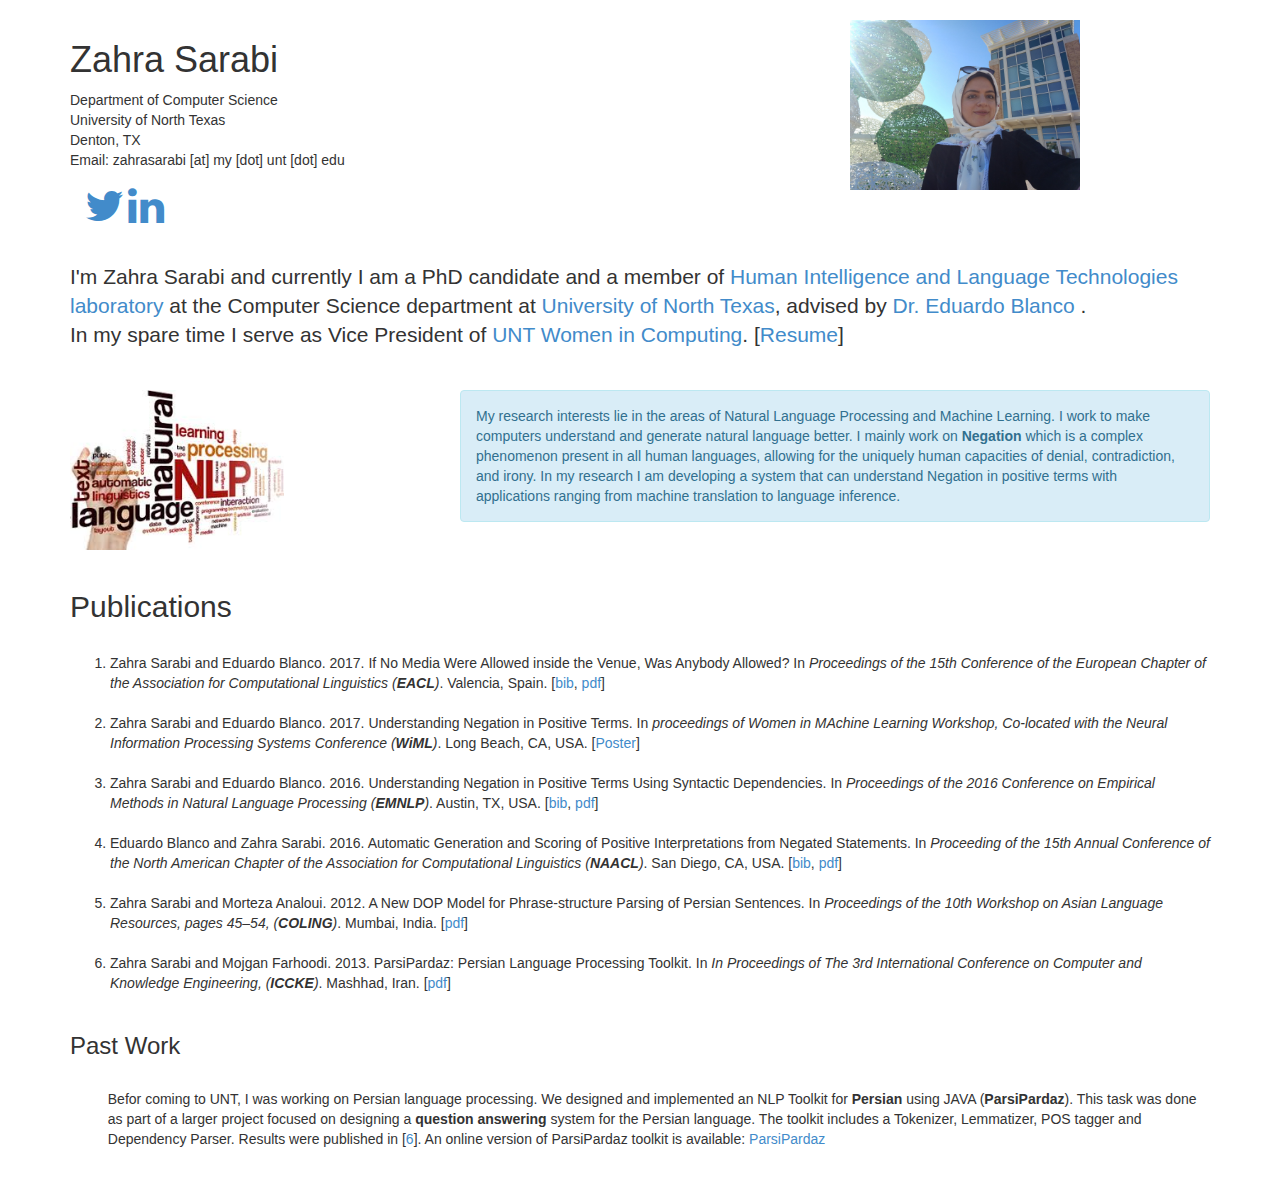
==== index.html @ 0830d359 "changed the root folder." ====
<!DOCTYPE html PUBLIC "-//W3C//DTD XHTML 1.0 Transitional//EN" "http://www.w3.org/TR/xhtml1/DTD/xhtml1-transitional.dtd">
<!-- saved from url=(0037)http://www.cs.rochester.edu/~nasrinm/ -->
<html xmlns="http://www.w3.org/1999/xhtml" xml:lang="en" lang="en"><head><meta http-equiv="Content-Type" content="text/html; charset=UTF-8">
<style>
ul {
    overflow: auto;
}

ul li {
    list-style-type: none;
    float: left;
}

ul li a i {
    background: #ffffff;

    color: #ffffff;
    width: 40px;
    height: 40px;
    border-radius: 20px;
    font-size: 22px;
    text-align: center;
    margin-right: 10px;
    padding-top: 15%;
    transition: all 0.2s ease-in-out;
}
.fa-facebook {
}
.fa-linkedin {
}
.fa-twitter {
}
.google-plus {
}
ul li a i:hover {
    opacity: .7;
}
</style>



  <meta name="viewport" content="width=700">
  <title>Zahra Sarabi</title>
  <link rel="stylesheet" type="text/css" media="screen,print" href="./style.css">
  <link href="http://netdna.bootstrapcdn.com/font-awesome/4.0.3/css/font-awesome.css" rel="stylesheet">

	<meta name="viewport" content="width=device-width, initial-scale=1.0">
	<link href="./bootstrap.min.css" rel="stylesheet" media="screen">

<style type="text/css">body { background: #ffffff; }</style>



</head>

<div class="container">

<body>

<br>

<div class="row">
<div class="col-md-8">
<h1>Zahra Sarabi</h1>
<medium>Department of Computer Science<br>
University of North Texas<br>
Denton, TX<br>
Email: zahrasarabi [at] my [dot] unt [dot] edu</medium>
<br>
<div class="navbar-text pull-left">
          <a href="https://twitter.com/z_sarabi"><i class="fa fa-twitter fa-3x"></i></a>
          <a href="https://www.linkedin.com/in/zahra-sarabi-06a4996b/"><i class="fa fa-linkedin fa-3x"></i></a>
<br>
</div>
</div> <!--col-->
<div class="col-md-4">
<img class="img-polaroid" src="pics/zahra2.jpg" width="230" height="170">
</div>
</div> <!-- row -->


		 
<br>
<p class="lead">I'm Zahra Sarabi and currently I am a PhD candidate and a member of <a herf="http://hilt.cse.unt.edu/">Human Intelligence and Language Technologies laboratory</a> at the Computer Science department at <a href="http://www.unt.edu/">University of North Texas</a>, advised by <a href="http://www.cse.unt.edu/~blanco/"> Dr. Eduardo Blanco </a>. 
<br>
In my spare time I serve as Vice President of <a href="http://unt.orgsync.com/org/wic">UNT Women in Computing</a>. [<a href=resume.pdf>Resume</a>]
</p>
<br />

<div class="row">
  <div class="col-md-4">
  <img class="img-polaroid" src="pics/nlp2.jpg" alt="photo" height="160">
</div>
<div class="col-md-8">
<div class="alert alert-info">
My research interests lie in the areas of Natural Language Processing and Machine Learning. I work to make computers understand and generate natural language better. I mainly work on <strong>Negation</strong> which is a complex phenomenon present in all human languages, allowing for the uniquely human capacities of denial, contradiction, and irony. In my research I am developing a system that can understand Negation in positive terms with applications ranging from machine translation to language inference.
</div>
</div>
</div> <!-- row -->
<br>


<a name="publications"></a>
<h2>Publications</h2>
<br />
<ol>

<li> Zahra Sarabi and Eduardo Blanco.
    2017.
    If No Media Were Allowed inside the Venue, Was Anybody Allowed?
    In <i>Proceedings of the 15th Conference of the European Chapter of the Association for Computational Linguistics (<strong>EACL</strong>)</i>.
    Valencia, Spain.
    [<a href=papers/no_media.bib>bib</a>,
    <a href=papers/no_media.pdf>pdf</a>]
    <br /><br /> 

<li> Zahra Sarabi and Eduardo Blanco.
    2017.
    Understanding Negation in Positive Terms.
    In <i> proceedings of Women in MAchine Learning Workshop, Co-located with the Neural Information Processing Systems Conference (<strong>WiML</strong>)</i>.
    Long Beach, CA, USA.
    [<a href="papers/wiml2017.pdf">Poster</a>]
   <br /><br />

<li> Zahra Sarabi and Eduardo Blanco.
    2016.
    Understanding Negation in Positive Terms Using Syntactic Dependencies.
    In <i>Proceedings of the 2016 Conference on Empirical Methods in Natural Language Processing (<strong>EMNLP</strong>)</i>.
    Austin, TX, USA.
    [<a href=papers/understanding_negation_dependencies.bib>bib</a>,
    <a href=papers/understanding_negation_dependencies.pdf>pdf</a>]
    <br /><br />

<li> Eduardo Blanco and Zahra Sarabi.
    2016.
    Automatic Generation and Scoring of Positive Interpretations from Negated Statements.
    In <i> Proceeding of the 15th Annual Conference of the North American Chapter of the Association for Computational Linguistics (<strong>NAACL</strong>)</i>.
    San Diego, CA, USA.
    [<a href=papers/automatic_generation_scoring_positive_interpretations.bib>bib</a>,
    <a href=papers/automatic_generation_scoring_positive_interpretations.pdf>pdf</a>]
    <br /><br />

<li> Zahra Sarabi and Morteza Analoui. 
     2012.
     A New DOP Model for Phrase-structure Parsing of Persian Sentences.
     In <i> Proceedings of the 10th Workshop on Asian Language Resources, pages 45–54, (<strong>COLING</strong>)</i>.
     Mumbai, India.
     [<a href=papers/dop.pdf>pdf</a>]
     <br /><br />

<li> Zahra Sarabi and Mojgan Farhoodi.
     2013.
     ParsiPardaz: Persian Language Processing Toolkit.
     In <i> In Proceedings of The 3rd International Conference on Computer and Knowledge Engineering, (<strong>ICCKE</strong>)</i>.
     Mashhad, Iran.
     [<a href=papers/parsipardaz.pdf>pdf</a>]
     <br /><br />
     
</ol>

<a name="past"></a>
<h3>Past Work</h3>
<br />
<p class="pad">Befor coming to UNT, I was working on Persian language processing. We designed and implemented an NLP Toolkit for <strong>Persian</strong> using JAVA (<strong>ParsiPardaz</strong>). This task was done as part of a larger project focused on designing a <strong>question answering</strong> system for the Persian language. The toolkit includes a Tokenizer, Lemmatizer, POS tagger and Dependency Parser. Results were published in [<a href=papers/parsipardaz.pdf>6</a>]. An online version of ParsiPardaz toolkit is available: <a href="http://quranjooy.itrc.ac.ir/nlp_main.php">ParsiPardaz</a></p>
  <br /><br />





</div> <!--container-->

</body>
</div>
</html>
---- style.css ----
ul li .publication {
	margin-bottom:14px;
}

div.publication {
  	display: list-item;
  	list-style-type: circle;
}

div.publication .title{
  	display:block;
}

div.publication .author {
  	display:block;
}

div.publication .proceedings {
	font-style: italic;
	display: block;
}

div.publication .slides,
div.publication .bib{
	display: inline;
	font-size: 90%;
	padding-right: 4px;
}

p.pad {
	padding-left: 1cm;
	
	
}
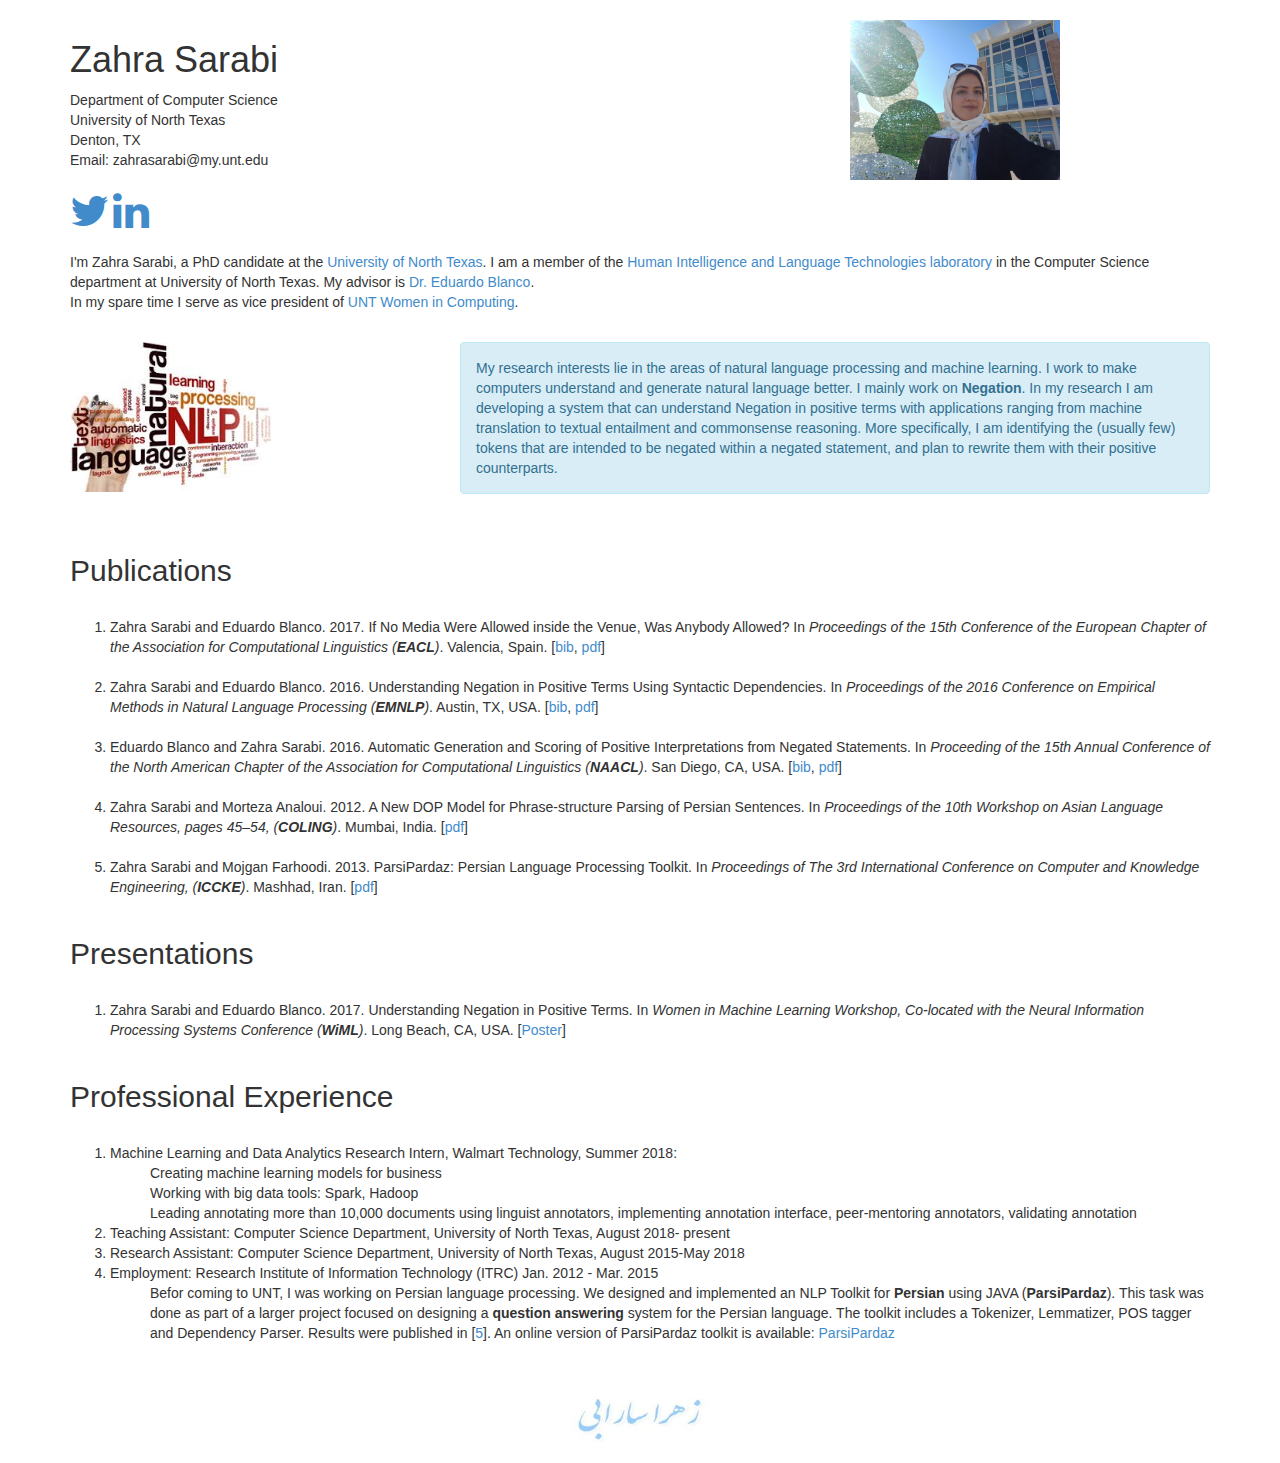
==== commit 75384438: "updated working experiences." ====
--- a/index.html
+++ b/index.html
@@ -1,3 +1,4 @@
+
 <!DOCTYPE html PUBLIC "-//W3C//DTD XHTML 1.0 Transitional//EN" "http://www.w3.org/TR/xhtml1/DTD/xhtml1-transitional.dtd">
 <!-- saved from url=(0037)http://www.cs.rochester.edu/~nasrinm/ -->
 <html xmlns="http://www.w3.org/1999/xhtml" xml:lang="en" lang="en"><head><meta http-equiv="Content-Type" content="text/html; charset=UTF-8">
@@ -65,35 +66,36 @@
 <medium>Department of Computer Science<br>
 University of North Texas<br>
 Denton, TX<br>
-Email: zahrasarabi [at] my [dot] unt [dot] edu</medium>
-<br>
-<div class="navbar-text pull-left">
-          <a href="https://twitter.com/z_sarabi"><i class="fa fa-twitter fa-3x"></i></a>
+Email: zahrasarabi@my.unt.edu</medium>
+<br /><br />
+<div  class="nav pull-left">
+          <a href="https://www.twitter.com/z_sarabi"><i class="fa fa-twitter fa-3x"></i></a>
           <a href="https://www.linkedin.com/in/zahra-sarabi-06a4996b/"><i class="fa fa-linkedin fa-3x"></i></a>
-<br>
 </div>
 </div> <!--col-->
-<div class="col-md-4">
-<img class="img-polaroid" src="pics/zahra2.jpg" width="230" height="170">
+<div class="col-md-4" style="float: left;">
+<img src="pics/zahra2.jpg" width="210" height="160" ALT="image">
+
 </div>
 </div> <!-- row -->
 
 
 		 
 <br>
-<p class="lead">I'm Zahra Sarabi and currently I am a PhD candidate and a member of <a herf="http://hilt.cse.unt.edu/">Human Intelligence and Language Technologies laboratory</a> at the Computer Science department at <a href="http://www.unt.edu/">University of North Texas</a>, advised by <a href="http://www.cse.unt.edu/~blanco/"> Dr. Eduardo Blanco </a>. 
-<br>
-In my spare time I serve as Vice President of <a href="http://unt.orgsync.com/org/wic">UNT Women in Computing</a>. [<a href=resume.pdf>Resume</a>]
+<p class="topic">I'm Zahra Sarabi, a PhD candidate at the <a href="http://www.unt.edu/">University of North Texas</a>. I am a member of the <a herf="http://hilt.cse.unt.edu/">Human Intelligence and Language Technologies laboratory</a> in the Computer Science department at University of North Texas. My advisor is <a href="http://www.cse.unt.edu/~blanco/"> Dr. Eduardo Blanco</a>. 
+<br>
+In my spare time I serve as vice president of <a href="http://unt.orgsync.com/org/wic">UNT Women in Computing</a>.<br>
+<!--[<a href="papers/resume.pdf">CV</a>]-->
 </p>
 <br />
 
 <div class="row">
   <div class="col-md-4">
-  <img class="img-polaroid" src="pics/nlp2.jpg" alt="photo" height="160">
+  <img class="img-polaroid" src="pics/nlp2.jpg" alt="photo" height="150">
 </div>
 <div class="col-md-8">
 <div class="alert alert-info">
-My research interests lie in the areas of Natural Language Processing and Machine Learning. I work to make computers understand and generate natural language better. I mainly work on <strong>Negation</strong> which is a complex phenomenon present in all human languages, allowing for the uniquely human capacities of denial, contradiction, and irony. In my research I am developing a system that can understand Negation in positive terms with applications ranging from machine translation to language inference.
+My research interests lie in the areas of natural language processing and machine learning. I work to make computers understand and generate natural language better. I mainly work on <strong>Negation</strong>. In my research I am developing a system that can understand Negation in positive terms with applications ranging from machine translation to textual entailment and commonsense reasoning. More specifically, I am identifying the (usually few) tokens that are intended to be negated within a negated statement, and plan to rewrite them with their positive counterparts.
 </div>
 </div>
 </div> <!-- row -->
@@ -110,25 +112,17 @@
     If No Media Were Allowed inside the Venue, Was Anybody Allowed?
     In <i>Proceedings of the 15th Conference of the European Chapter of the Association for Computational Linguistics (<strong>EACL</strong>)</i>.
     Valencia, Spain.
-    [<a href=papers/no_media.bib>bib</a>,
-    <a href=papers/no_media.pdf>pdf</a>]
+    [<a href=papers/no-media.bib>bib</a>,
+    <a href=papers/eacl2017.pdf>pdf</a>]
     <br /><br /> 
-
-<li> Zahra Sarabi and Eduardo Blanco.
-    2017.
-    Understanding Negation in Positive Terms.
-    In <i> proceedings of Women in MAchine Learning Workshop, Co-located with the Neural Information Processing Systems Conference (<strong>WiML</strong>)</i>.
-    Long Beach, CA, USA.
-    [<a href="papers/wiml2017.pdf">Poster</a>]
-   <br /><br />
 
 <li> Zahra Sarabi and Eduardo Blanco.
     2016.
     Understanding Negation in Positive Terms Using Syntactic Dependencies.
     In <i>Proceedings of the 2016 Conference on Empirical Methods in Natural Language Processing (<strong>EMNLP</strong>)</i>.
     Austin, TX, USA.
-    [<a href=papers/understanding_negation_dependencies.bib>bib</a>,
-    <a href=papers/understanding_negation_dependencies.pdf>pdf</a>]
+    [<a href=papers/emnlp.bib>bib</a>,
+    <a href=papers/emnlp.pdf>pdf</a>]
     <br /><br />
 
 <li> Eduardo Blanco and Zahra Sarabi.
@@ -136,8 +130,8 @@
     Automatic Generation and Scoring of Positive Interpretations from Negated Statements.
     In <i> Proceeding of the 15th Annual Conference of the North American Chapter of the Association for Computational Linguistics (<strong>NAACL</strong>)</i>.
     San Diego, CA, USA.
-    [<a href=papers/automatic_generation_scoring_positive_interpretations.bib>bib</a>,
-    <a href=papers/automatic_generation_scoring_positive_interpretations.pdf>pdf</a>]
+    [<a href=papers/naacl.bib>bib</a>,
+    <a href=papers/naacl.pdf>pdf</a>]
     <br /><br />
 
 <li> Zahra Sarabi and Morteza Analoui. 
@@ -151,21 +145,53 @@
 <li> Zahra Sarabi and Mojgan Farhoodi.
      2013.
      ParsiPardaz: Persian Language Processing Toolkit.
-     In <i> In Proceedings of The 3rd International Conference on Computer and Knowledge Engineering, (<strong>ICCKE</strong>)</i>.
+     In <i> Proceedings of The 3rd International Conference on Computer and Knowledge Engineering, (<strong>ICCKE</strong>)</i>.
      Mashhad, Iran.
      [<a href=papers/parsipardaz.pdf>pdf</a>]
      <br /><br />
      
 </ol>
 
-<a name="past"></a>
-<h3>Past Work</h3>
-<br />
-<p class="pad">Befor coming to UNT, I was working on Persian language processing. We designed and implemented an NLP Toolkit for <strong>Persian</strong> using JAVA (<strong>ParsiPardaz</strong>). This task was done as part of a larger project focused on designing a <strong>question answering</strong> system for the Persian language. The toolkit includes a Tokenizer, Lemmatizer, POS tagger and Dependency Parser. Results were published in [<a href=papers/parsipardaz.pdf>6</a>]. An online version of ParsiPardaz toolkit is available: <a href="http://quranjooy.itrc.ac.ir/nlp_main.php">ParsiPardaz</a></p>
+
+<a name="presentations"></a>
+<h2>Presentations</h2>
+<br />
+<ol>
+
+<li> Zahra Sarabi and Eduardo Blanco.
+    2017.
+    Understanding Negation in Positive Terms.
+    In <i> Women in Machine Learning Workshop, Co-located with the Neural Information Processing Systems Conference (<strong>WiML</strong>)</i>.
+    Long Beach, CA, USA.
+    [<a href="papers/wiml2017.pdf">Poster</a>]
+   <br /><br />
+</ol>
+
+<!-- ----------------------Working experiences: --------------------------- -->
+
+<h2>Professional Experience</h2>
+<br/>
+<ol>
+<li> Machine Learning and Data Analytics Research Intern, Walmart Technology, Summer 2018:
+<ul>
+<li>Creating machine learning models for business</li></br>
+<li>Working with big data tools: Spark, Hadoop</li>
+<li>Leading annotating more than 10,000 documents using linguist annotators, implementing annotation interface, peer-mentoring annotators, validating annotation </li>
+</ul></li>
+<li>Teaching Assistant: Computer Science Department, University of North Texas, August 2018- present</li>
+<li>Research Assistant: Computer Science Department, University of North Texas, August 2015-May 2018</li>
+<li>Employment: Research Institute of Information Technology (ITRC) Jan. 2012 - Mar. 2015</li>
+<ul>
+<li> 
+Befor coming to UNT, I was working on Persian language processing. We designed and implemented an NLP Toolkit for <strong>Persian</strong> using JAVA (<strong>ParsiPardaz</strong>). This task was done as part of a larger project focused on designing a <strong>question answering</strong> system for the Persian language. The toolkit includes a Tokenizer, Lemmatizer, POS tagger and Dependency Parser. Results were published in [<a href=papers/parsipardaz.pdf>5</a>]. An online version of ParsiPardaz toolkit is available: <a href="http://quranjooy.itrc.ac.ir/nlp_main.php">ParsiPardaz</a>
+</li>
+</ul></li> 
+</ol>
+
   <br /><br />
-
-
-
+<div style="text-align: center;"><IMG SRC="pics/fa.jpg" width="140" height="50" ALT="image"></div>
+
+<br />
 
 
 </div> <!--container-->
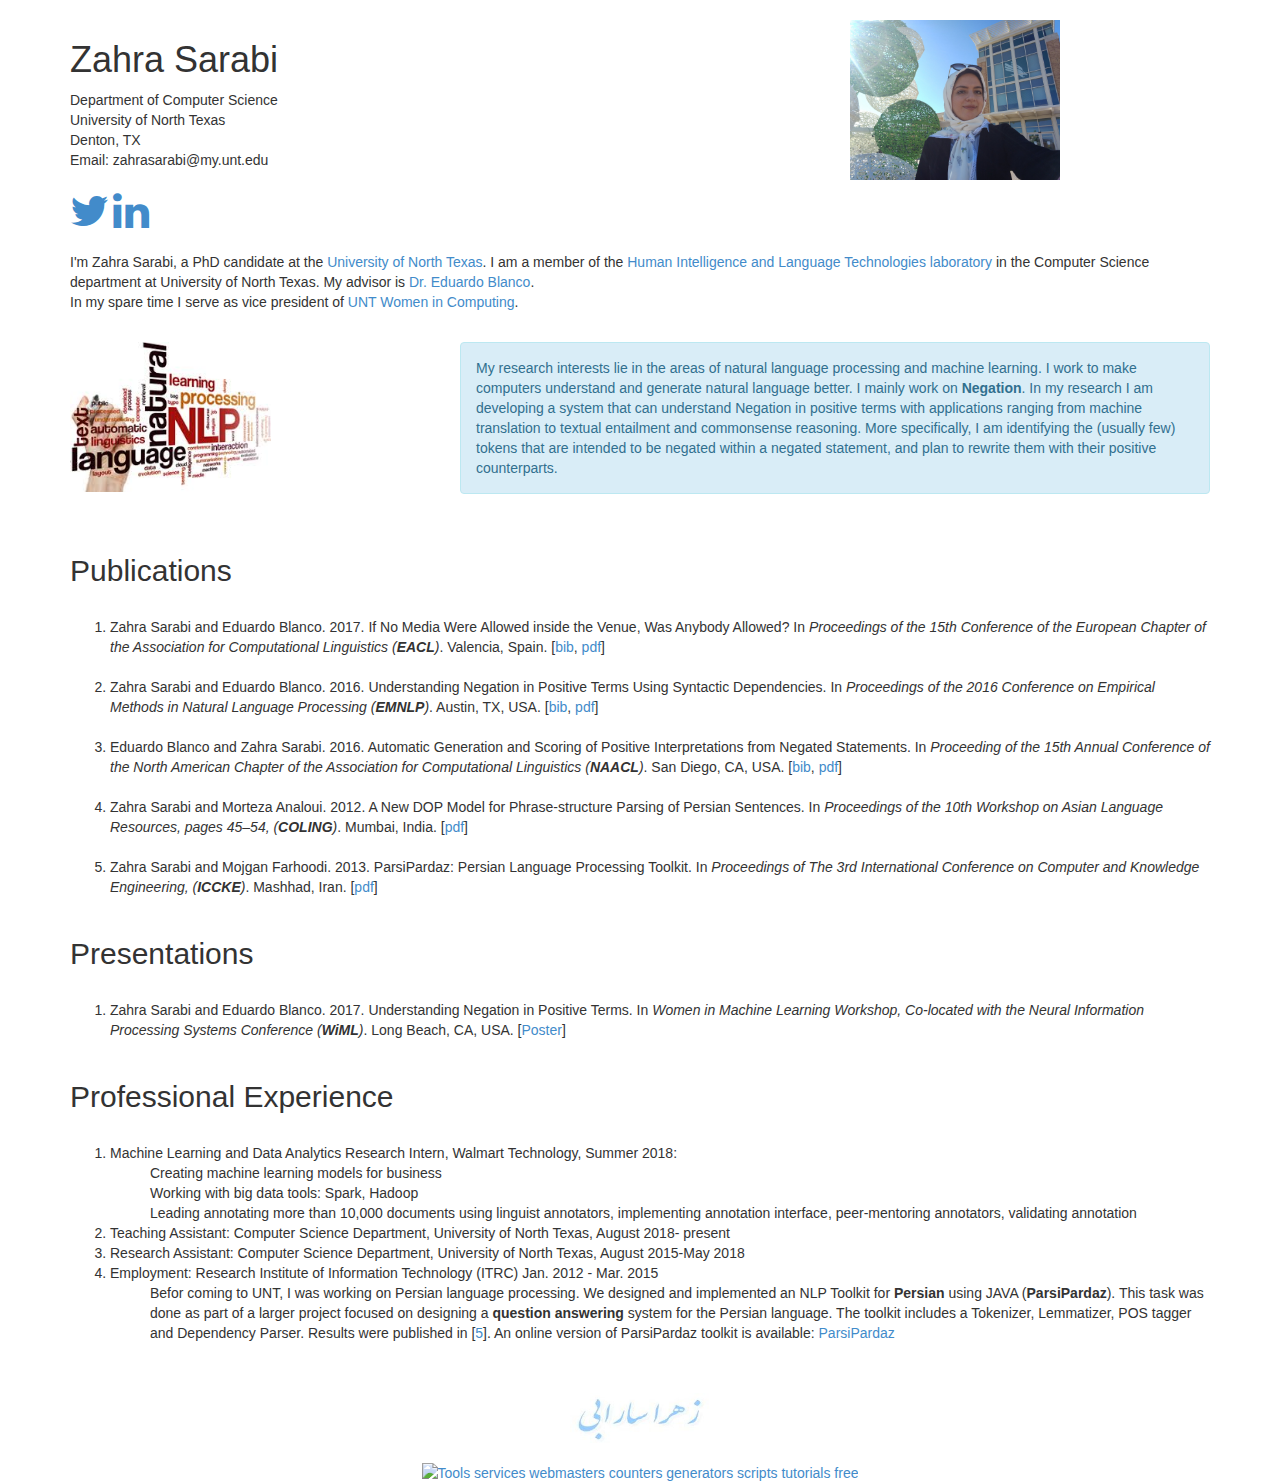
==== commit 347e3fb2: "Added visitor counter plugin." ====
--- a/index.html
+++ b/index.html
@@ -195,7 +195,7 @@
 
 
 </div> <!--container-->
-
+<div style="text-align:center;"><script type="text/javascript" src="http://services.webestools.com/cpt_visits/19549-17-5.js"></script></div><a href="http://www.webestools.com/" style="display:block;text-align:center;" title="Tools services webmasters counters generators scripts tutorials free"><img src="http://www.webestools.com/images/ban03.gif" alt="Tools services webmasters counters generators scripts tutorials free" /></a>
 </body>
 </div>
 </html>
